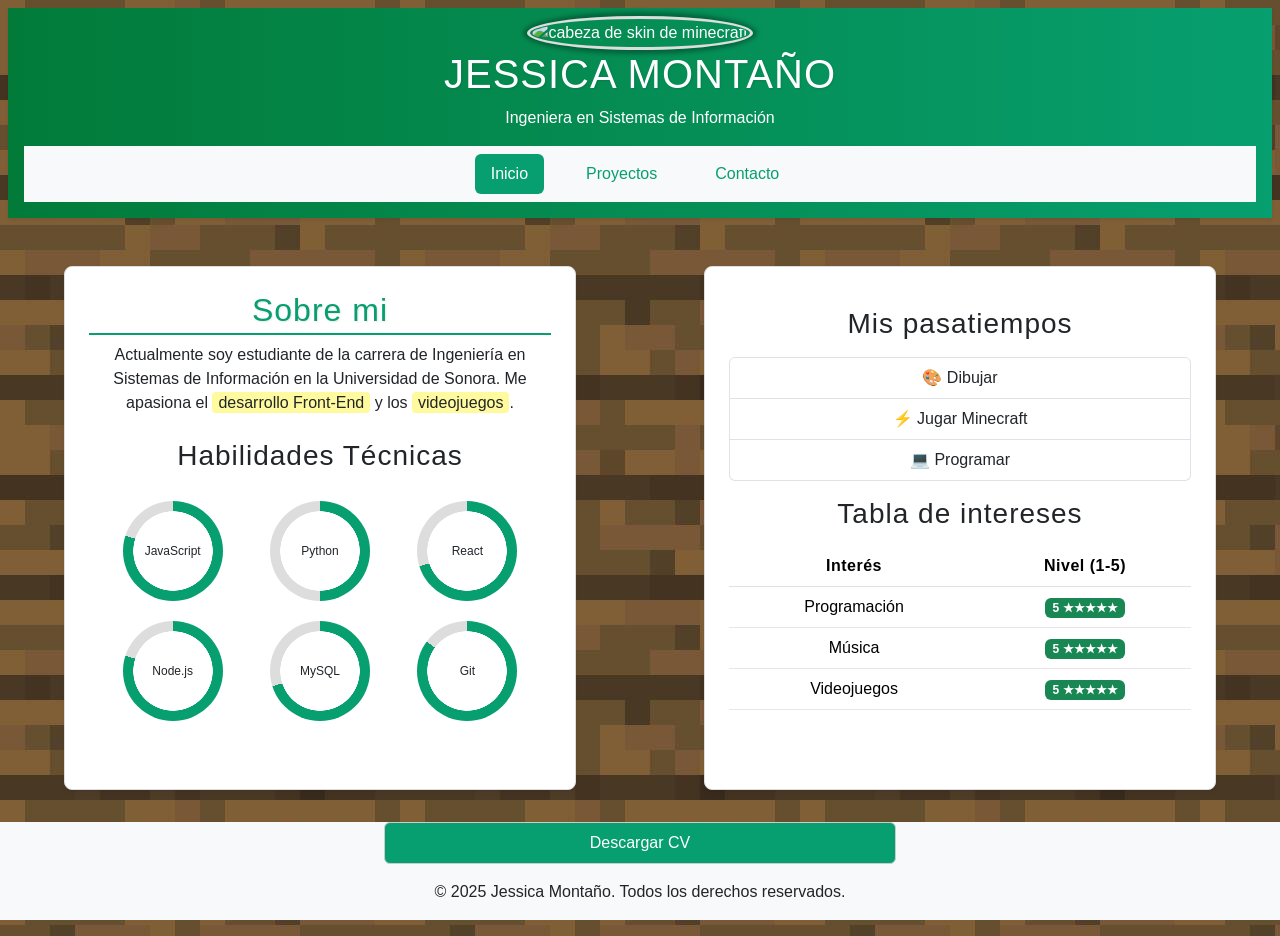
==== index.html @ b803a1ca "first commit" ====
<!DOCTYPE html>
<!--
    PROYECTO: mi sitio web personal
    OBJETIVO: practicar todos los puntos de la unidad 1
-->
<html lang="es">
  <head>
    <meta charset="UTF-8" />
    <meta name="viewport" content="width=device-width, initial-scale=1.0" />
    <title>Página de Jessica Montaño</title>
    <link
      href="https://cdn.jsdelivr.net/npm/bootstrap@5.3.8/dist/css/bootstrap.min.css"
      rel="stylesheet"
      integrity="sha384-sRIl4kxILFvY47J16cr9ZwB07vP4J8+LH7qKQnuqkuIAvNWLzeN8tE5YBujZqJLB"
      crossorigin="anonymous"
    />
    <!-- CSS EXTERNO-->
    <link rel="stylesheet" href="./css/style.css" />
    <link rel="stylesheet" href="./css/colors.css" />
    <script
      src="https://kit.fontawesome.com/fff3927b37.js"
      crossorigin="anonymous"
    ></script>
    <script src="./js/script.js"></script>
  </head>
  <body>
    <!-- modal
    <div
      class="modal fade"
      id="modal"
      tabindex="-1"
      aria-labelledby="miModalLabel"
      aria-hidden="true"
    >
      <div class="modal-dialog">
        <div class="modal-content">
          <div class="modal-body">¡Bienvenido a mi página!</div>
          <div class="modal-footer">
            <button
              type="button"
              class="btn btn-primary"
              data-bs-dismiss="modal"
            >
              Cerrar
            </button>
          </div>
        </div>
      </div>
    </div>-->

    <!--HEADER: encabezado de la pagina-->
    <header class="text-center justify-content-center p-2 mb-4 shadow-sm">
      <img
        src="https://file.garden/aI-dN-hcsj3aoMCa/frontend/cv/carita.png"
        alt="cabeza de skin de minecraft"
        width="100"
      />
      <h1>JESSICA MONTAÑO</h1>
      <p>Ingeniera en Sistemas de Información</p>
      <!--NAV: barra de navegacion -->

      <nav
        class="bg-body-tertiary navbar navbar-expand-lg justify-content-center"
      >
        <ul class="nav nav-pills justify-space-between">
          <li class="nav-item">
            <a
              href="./index.html"
              class="nav-link active mx-2"
              aria-current="page"
              >Inicio</a
            >
          </li>
          <li class="nav-item">
            <a href="./proyectos.html" class="nav-link mx-2">Proyectos</a>
          </li>
          <li class="nav-item">
            <a href="./contacto.html" class="nav-link mx-2">Contacto</a>
          </li>
        </ul>
      </nav>
    </header>

    <!--SECTION INICIO-->
    <main>
      <section
        class="inicio container border-radius my-4 text-center p-4 shadow-sm bg-white"
      >
        <h2><i class="fa-solid fa-user"></i>Sobre mi</h2>
        <p>
          Actualmente soy estudiante de la carrera de Ingeniería en Sistemas de
          Información en la Universidad de Sonora. Me apasiona el
          <span class="highlight">desarrollo Front-End</span> y los
          <span class="highlight">videojuegos</span>.
        </p>

        <div class="my-4" aria-labelledby="habilidades-titulo">
          <h3 id="habilidades-titulo">Habilidades Técnicas</h3>
          <div class="habilidades">
            <div class="javascript progress">JavaScript</div>
            <div class="python progress">Python</div>
            <div class="react progress">React</div>
            <div class="node progress">Node.js</div>
            <div class="mysql progress">MySQL</div>
            <div class="git progress">Git</div>
          </div>
        </div>
      </section>
      <section
        class="inicio container border-radius my-4 text-center p-4 shadow-sm bg-white"
      >
        <h3 class="my-3">Mis pasatiempos</h3>
        <ul class="list-group">
          <li class="list-group-item">🎨 Dibujar</li>
          <li class="list-group-item">⚡ Jugar Minecraft</li>
          <li class="list-group-item">💻 Programar</li>
        </ul>

        <!--TABLA-->
        <div aria-labelledby="tabla-intereses-titulo" class="my-3">
          <h3 id="tabla-intereses-titulo" class="mb-3">Tabla de intereses</h3>

          <table
            class="table table-hover"
            aria-describedby="tabla-intereses-desc"
          >
            <caption id="tabla-intereses-desc" class="visually-hidden">
              Tabla que muestra mis intereses personales y su nivel de interés
              del 1 al 5
            </caption>
            <thead>
              <tr>
                <th scope="col">Interés</th>
                <th scope="col">Nivel (1-5)</th>
              </tr>
            </thead>
            <tbody>
              <tr>
                <td>Programación</td>
                <td>
                  <span class="badge bg-success">5 ★★★★★</span>
                </td>
              </tr>
              <tr>
                <td>Música</td>
                <td>
                  <span class="badge bg-success">5 ★★★★★</span>
                </td>
              </tr>
              <tr>
                <td>Videojuegos</td>
                <td>
                  <span class="badge bg-success">5 ★★★★★</span>
                </td>
              </tr>
            </tbody>
          </table>
        </div>
      </section>
    </main>
    <!--FOOTER-->
    <footer
      class="bg-body-tertiary text-center text-lg-start shadow-top mt-auto text-center"
    >
      <div class="text-center">
        <a href="#"><i class="fa fa-github" aria-hidden="true"></i></a
        ><a href="#"><i class="fa fa-linkedin" aria-hidden="true"></i></a>
        <a href="tel:+526621785679" class="btn-footer">
          <i class="fa-solid fa-phone"></i>
        </a>
        <a href="mailto:cafecontacto@gmail.com">
          <i class="fa-solid fa-envelope"></i
        ></a>

        <button class="mt-2">Descargar CV</button>
      </div>
      <p class="text-center p-3">
        &copy; 2025 Jessica Montaño. Todos los derechos reservados.
      </p>
    </footer>
    <script
      src="https://cdn.jsdelivr.net/npm/bootstrap@5.3.8/dist/js/bootstrap.bundle.min.js"
      integrity="sha384-FKyoEForCGlyvwx9Hj09JcYn3nv7wiPVlz7YYwJrWVcXK/BmnVDxM+D2scQbITxI"
      crossorigin="anonymous"
    ></script>
  </body>
</html>
---- css/style.css ----
/*
Cambios:
- Agregué un degradado verde al header
- Centré el nombre y título
- Modifiqué la foto para que sea circular y tenga bordes y sombra
- Agregué una animación al hacer hover en la foto
- Agregué íconos al título de cada sección y líneas separadoras
- Separé el contenido del inicio en 2 columnas
- Agregué barras de progreso circulares en la sección de habilidades
- Agregué íconos de redes sociales en el footer
- Agregué íconos de teléfono y correo, así como un botón para descargar el CV en el footer
- Agregué una imagen de fondo a la página
*/

/* importa el tipo de letra roboto */
@import url("https://fonts.cdnfonts.com/css/roboto");

/* aplica a todo el documento.*/
body {
  font-family: Roboto, Arial, Helvetica, sans-serif; /* Establece el tipo de letra en todo el documento */
  margin: 0; /* margin 0 quita el espacio exterior */
  padding: 0; /* padding 0 quita el espacio interior' */
  box-sizing: border-box;
  background: url(../img/bg.jpg);
  background-repeat: repeat;
}

main {
  display: flex;
  flex-direction: row;
}
.inicio {
  margin: 0 5vw;
  padding: 0 1vw;
}

/* flexbox responsivo */
@media (max-width: 600px) {
  main {
    flex-direction: column;
  }
}

header,
nav,
section footer {
  padding: 12px; /* padding 12px añade un espacio interno entre el contenido y el borde.*/
  margin: 8px; /* Añade espacio alrededor de los componentes */
}

/* cambia el fondo del header a un gris claro */
header {
  background: linear-gradient(
    90deg,
    #027b39,
    #079f6f
  ) !important; /* degradado en colores */
  color: #fff;
  text-align: center;
}

/* agregar un hover en el menu de navegacion */
nav a {
  text-decoration: none;
  color: #000;
  padding: 8px 16px;
  border-radius: 4px;
}

nav a:hover {
  background-color: rgba(237, 235, 235, 0.671) (255, 255, 255, 0.27); /* color de fondo al pasar el mouse */
  color: #fff; /* color del texto */
  transform: scale(1.1); /* se eleva un poco */
  box-shadow: 0 4px 10px rgba(0, 0, 0, 0.3);
  transition: all 0.5s ease;
}

/* selecciona las listas dentro del nav */
nav ul {
  list-style: none; /* Quita las viñetas */
  padding: 0; /* Elimina el espacio interior extra que tienen las listas por defecto */
}

/* aplica a los li de la lista dentro del nav  */
nav li {
  display: inline; /* Hace que los elementos se muestren en línea*/
  margin-right: 10px; /* Deja un espacio de 10 px a la derecha de cada enlace */
}

img {
  max-width: 100%; /* Evita que la imagen se salga de la pantalla, se ajusta al tamaño. */
  height: auto; /* Mantiene la proporción correcta de la imagen al redimensionarse. */
}
header img {
  border: 3px solid #ddd; /* borde gris claro */
  border-radius: 50%; /* esquinas redondeadas */
  padding: 2px; /* pequeño espacio interno */
  box-shadow: 0 0 4px 4px rgba(0, 0, 0, 0.3);
  transition: transform 0.8s;
  transform-style: preserve-3d;
}
header img:hover {
  transform: rotateY(180deg);
}
/* Aplica a los elementos con clase muted */
.muted {
  color: gray; /* Texto gris */
  font-size: 0.9em; /* Tamaño de letra */
}

h1 {
  text-align: center; /* Centra el texto */
}

/* colorear titulos de secciones */
h2 {
  color: #079f6f;
  border-bottom: 2px solid #079f6f;
  padding-bottom: 4px;
}

h1,
h2,
h3 {
  letter-spacing: 1px; /* aumenta un poco el espacio entre letras*/
}

h1,
h2 {
  text-shadow: 1px 1px 2px rgba(0, 0, 0, 0.1);
}

/* sombras en las secciones */
section {
  background: #fff;
  border: 1px solid #ddd; /* Borde fino */
  border-radius: 8px; /* Bordes redondeados */
  padding: 12px;
  box-shadow: 0 2px 4px rgba(0, 0, 0, 0.1);
}

/* propiedades del formulario y boton */
input,
textarea,
button {
  width: 100%;
  padding: 8px;
  margin-bottom: 10px;
  border: 1px solid #ccc;
  border-radius: 6px;
}

button:hover {
  background-color: #027b39; /* azul mas oscuro*/
  transform: translateY(-2px); /* se eleva un poco */
  box-shadow: 0 4px 6px rgba(0, 0, 0, 0.1);
}

/* destacar información */
.highlight {
  background-color: #fffa9e; /* amarillo suave */
  padding: 2px 6px;
  border-radius: 4px;
}

table {
  border-collapse: collapse;
  width: 100%;
}

th,
td {
  padding: 10px 12px;
  text-align: center;
}

thead th {
  position: sticky; /* si la tabla es alta */
  top: 72px; /* se ajusta a la parte superior */
  background-color: #34495e;
  color: #fff;
  z-index: 1;
  letter-spacing: 0.5px;
}

tbody tr {
  border-bottom: 1px solid #ebe5e9;
}

/* sirve para dar estilo alternado en cada fila de pares e impares */
table tr:nth-child(even) {
  /* nth-child(even)  significa cada fila que ocupa una posición par */
  background-color: #8596a1;
}

table tr:nth-child(odd) {
  /* nth-child(odd) significa cada fila que ocupa una posición impar */
  background-color: #da7878;
}

footer button {
  margin: 0 auto;
  display: block;
  width: 40%;
  background-color: #079f6f;
  color: #fff;
}

footer a {
  text-decoration: none;
  color: #046e4c;
}

.progress {
  display: flex;
  justify-content: center;
  align-items: center;

  width: 100px;
  height: 100px;
  border-radius: 50%;
}
.javascript {
  background: radial-gradient(closest-side, white 79%, transparent 80% 100%),
    conic-gradient(#079f6f 80%, #ddd 0);
}
.python {
  background: radial-gradient(closest-side, white 79%, transparent 80% 100%),
    conic-gradient(#079f6f 50%, #ddd 0);
}
.react {
  background: radial-gradient(closest-side, white 79%, transparent 80% 100%),
    conic-gradient(#079f6f 70%, #ddd 0);
}
.node {
  background: radial-gradient(closest-side, white 79%, transparent 80% 100%),
    conic-gradient(#079f6f 80%, #ddd 0);
}
.mysql {
  background: radial-gradient(closest-side, white 79%, transparent 80% 100%),
    conic-gradient(#079f6f 70%, #ddd 0);
}
.git {
  background: radial-gradient(closest-side, white 79%, transparent 80% 100%),
    conic-gradient(#079f6f 85%, #ddd 0);
}
.habilidades {
  display: grid;
  grid-template-columns: repeat(auto-fit, minmax(100px, 1fr));
  gap: 20px;
  justify-items: center;
  padding: 20px;
}
---- css/colors.css ----
/*------------------------------------
- COLOR primary
------------------------------------*/
.alert-primary {
  color: #01291d;
  background-color: #78f9d0;
  border-color: #65f8c9;
}

.alert-primary hr {
  border-top-color: #4cf7c1;
}

.alert-primary .alert-link {
  color: #000000;
}

.badge-primary {
  color: #fff;
  background-color: #079f6f;
}

.badge-primary[href]:hover,
.badge-primary[href]:focus {
  color: #fff;
  background-color: #046e4c;
}

.bg-primary {
  background-color: #079f6f !important;
}

a.bg-primary:hover,
a.bg-primary:focus,
button.bg-primary:hover,
button.bg-primary:focus {
  background-color: #046e4c !important;
}

.border-primary {
  border-color: #079f6f !important;
}

.btn-primary {
  color: #fff;
  background-color: #079f6f;
  border-color: #079f6f;
}

.btn-primary:hover {
  color: #fff;
  background-color: #057c57;
  border-color: #046e4c;
}

.btn-primary:focus,
.btn-primary.focus {
  box-shadow: 0 0 0 0.2rem rgba(7, 159, 111, 0.5);
}

.btn-primary.disabled,
.btn-primary:disabled {
  color: #fff;
  background-color: #079f6f;
  border-color: #079f6f;
}

.btn-primary:not(:disabled):not(.disabled):active,
.btn-primary:not(:disabled):not(.disabled).active,
.show > .btn-primary.dropdown-toggle {
  color: #fff;
  background-color: #046e4c;
  border-color: #045f42;
}

.btn-primary:not(:disabled):not(.disabled):active:focus,
.btn-primary:not(:disabled):not(.disabled).active:focus,
.show > .btn-primary.dropdown-toggle:focus {
  box-shadow: 0 0 0 0.2rem rgba(7, 159, 111, 0.5);
}

.btn-outline-primary {
  color: #079f6f;
  background-color: transparent;
  border-color: #079f6f;
}

.btn-outline-primary:hover {
  color: #fff;
  background-color: #079f6f;
  border-color: #079f6f;
}

.btn-outline-primary:focus,
.btn-outline-primary.focus {
  box-shadow: 0 0 0 0.2rem rgba(7, 159, 111, 0.5);
}

.btn-outline-primary.disabled,
.btn-outline-primary:disabled {
  color: #079f6f;
  background-color: transparent;
}

.btn-outline-primary:not(:disabled):not(.disabled):active,
.btn-outline-primary:not(:disabled):not(.disabled).active,
.show > .btn-outline-primary.dropdown-toggle {
  color: #fff;
  background-color: #079f6f;
  border-color: #079f6f;
}

.btn-outline-primary:not(:disabled):not(.disabled):active:focus,
.btn-outline-primary:not(:disabled):not(.disabled).active:focus,
.show > .btn-outline-primary.dropdown-toggle:focus {
  box-shadow: 0 0 0 0.2rem rgba(7, 159, 111, 0.5);
}

.list-group-item-primary {
  color: #01291d;
  background-color: #65f8c9;
}

.list-group-item-primary.list-group-item-action:hover,
.list-group-item-primary.list-group-item-action:focus {
  color: #01291d;
  background-color: #4cf7c1;
}

.list-group-item-primary.list-group-item-action.active {
  color: #fff;
  background-color: #01291d;
  border-color: #01291d;
}

.table-primary,
.table-primary > th,
.table-primary > td {
  background-color: #65f8c9;
}

.table-hover .table-primary:hover {
  background-color: #4cf7c1;
}

.table-hover .table-primary:hover > td,
.table-hover .table-primary:hover > th {
  background-color: #4cf7c1;
}

.text-primary {
  color: #079f6f !important;
}

a.text-primary:hover,
a.text-primary:focus {
  color: #046e4c !important;
}
.nav-pills .nav-link.active,
.nav-pills .show > .nav-link {
  background-color: #079f6f !important;
  color: white !important;
}

.nav-link {
  color: #079f6f !important;
}

.nav-link:hover,
.nav-link:focus {
  color: #046e4c !important;
}

.nav-pills .nav-link {
  color: #079f6f !important;
}

.nav-pills .nav-link:hover {
  color: white !important;
  background-color: #079f6f !important;
}
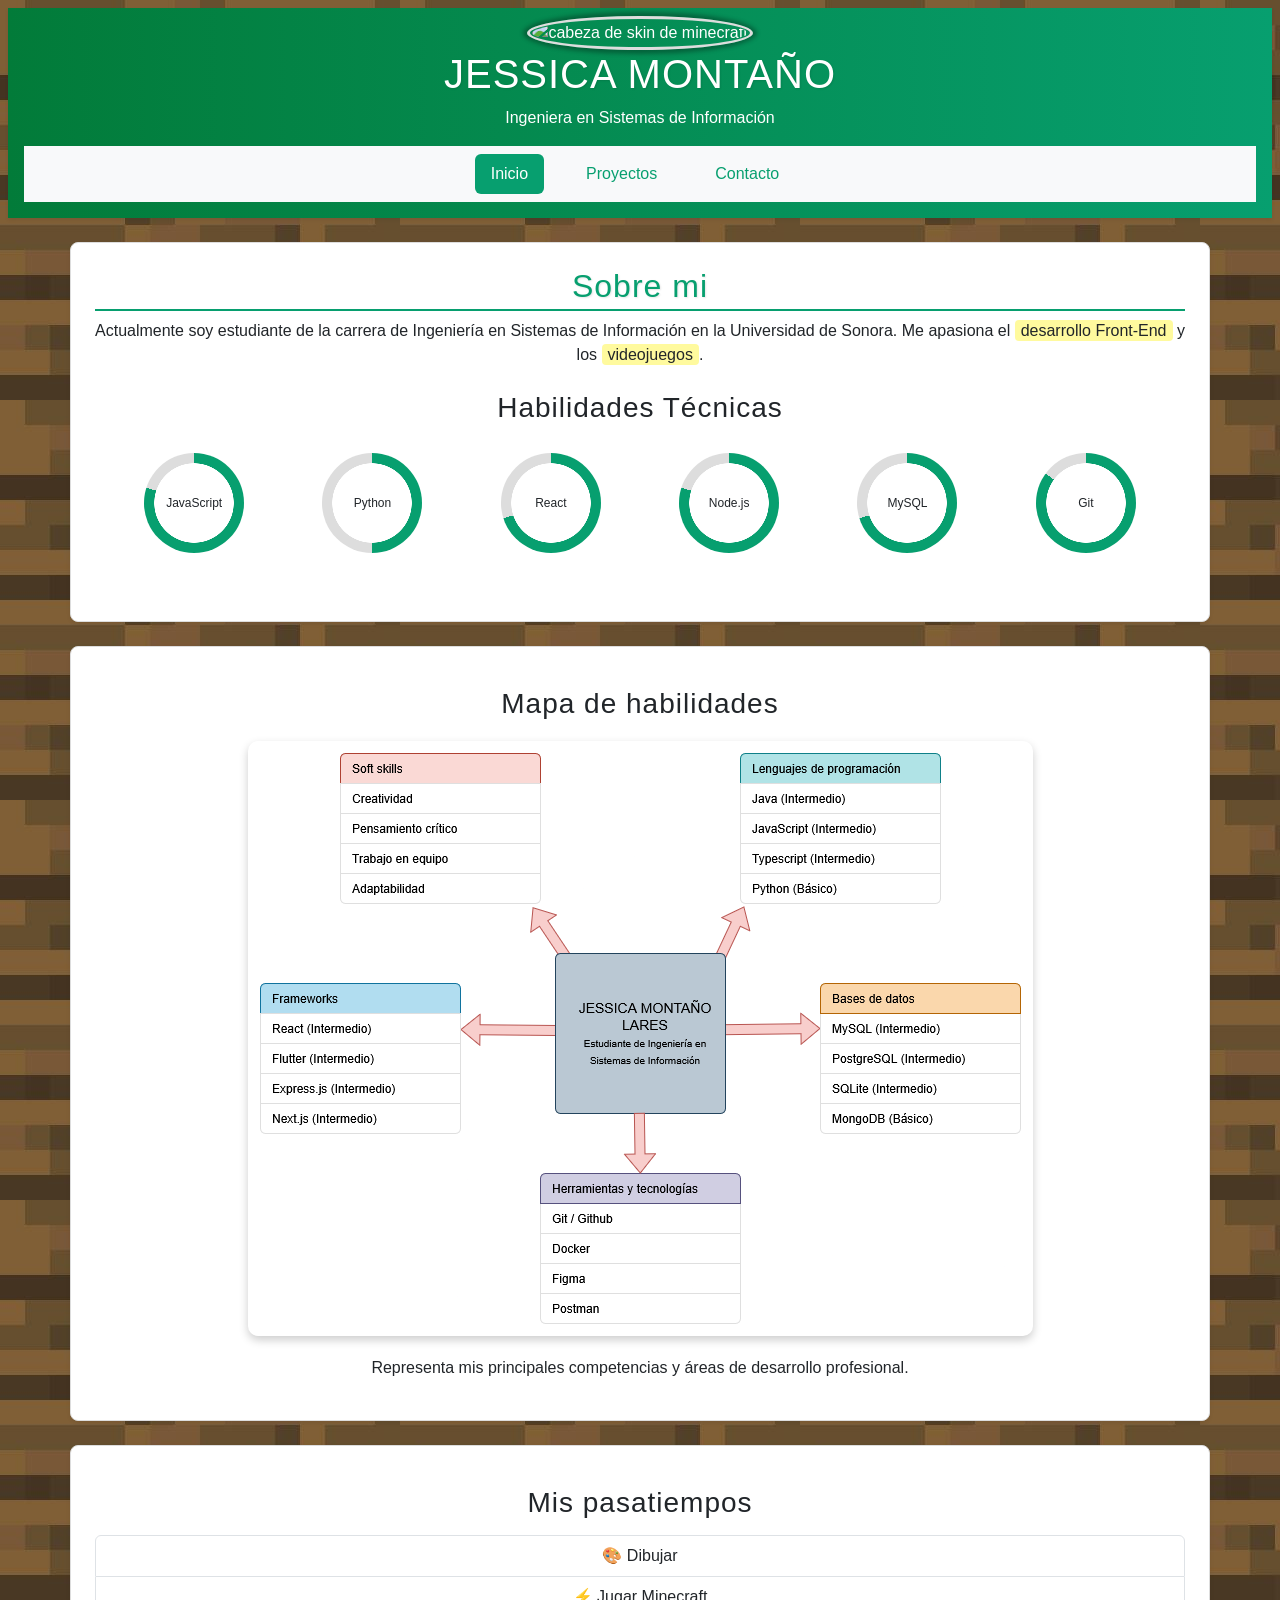
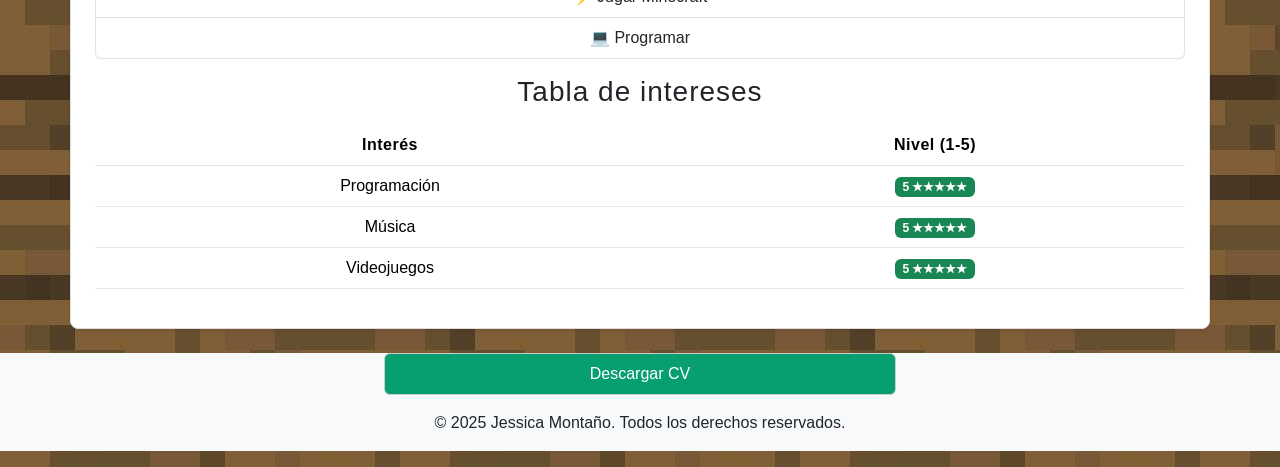
==== commit a4d0c3a6: "agregar mapa de habilidades" ====
--- a/index.html
+++ b/index.html
@@ -84,7 +84,7 @@
     <!--SECTION INICIO-->
     <main>
       <section
-        class="inicio container border-radius my-4 text-center p-4 shadow-sm bg-white"
+        class="container border-radius my-4 text-center p-4 shadow-sm bg-white"
       >
         <h2><i class="fa-solid fa-user"></i>Sobre mi</h2>
         <p>
@@ -107,7 +107,18 @@
         </div>
       </section>
       <section
-        class="inicio container border-radius my-4 text-center p-4 shadow-sm bg-white"
+        id="skillmap"
+        class="container border-radius my-4 text-center p-4 shadow-sm bg-white"
+      >
+        <h3 class="my-3">Mapa de habilidades</h3>
+        <img src="./img/mapahabilidades.png" alt="Mapa de habilidades" />
+        <p class="my-3">
+          Representa mis principales competencias y áreas de desarrollo
+          profesional.
+        </p>
+      </section>
+      <section
+        class="container border-radius my-4 text-center p-4 shadow-sm bg-white"
       >
         <h3 class="my-3">Mis pasatiempos</h3>
         <ul class="list-group">
--- a/css/style.css
+++ b/css/style.css
@@ -25,22 +25,6 @@
   background-repeat: repeat;
 }
 
-main {
-  display: flex;
-  flex-direction: row;
-}
-.inicio {
-  margin: 0 5vw;
-  padding: 0 1vw;
-}
-
-/* flexbox responsivo */
-@media (max-width: 600px) {
-  main {
-    flex-direction: column;
-  }
-}
-
 header,
 nav,
 section footer {
@@ -251,3 +235,11 @@
   justify-items: center;
   padding: 20px;
 }
+
+#skillmap img {
+  display: block;
+  margin: 20px auto;
+  border-radius: 10px;
+  padding: 12px;
+  box-shadow: 0 4px 10px rgba(0, 0, 0, 0.2);
+}
